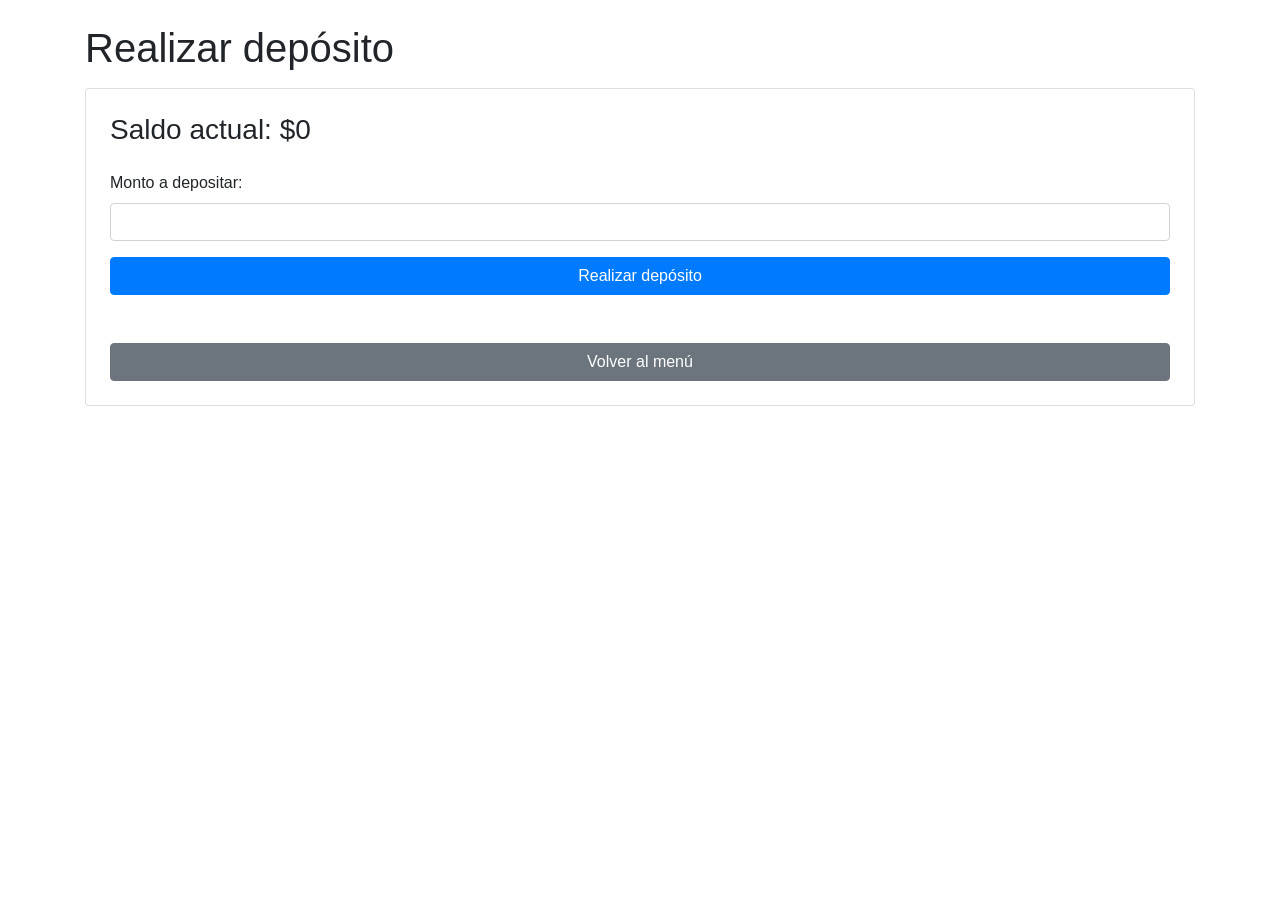
==== deposit.html @ 49910306 "Desafío billetera digital JQuery" ====
<!DOCTYPE html>
<html lang="es">
<head>
  <meta charset="UTF-8">
  <meta name="viewport" content="width=device-width, initial-scale=1.0">
  <link rel="stylesheet" href="https://stackpath.bootstrapcdn.com/bootstrap/4.5.0/css/bootstrap.min.css">
  <link rel="stylesheet" href="style.css">
  <title>Depósito</title>
</head>

<body>
  <div class="container">
    <h1 class="mt-4">Realizar depósito</h1>

    <div id="alert-container"></div>

    <div class="card p-4 mt-3">
      <h3>Saldo actual: $<span id="saldoActual">0</span></h3>

      <div class="form-group mt-3">
        <label for="montoDeposito">Monto a depositar:</label>
        <input type="number" id="montoDeposito" class="form-control">
      </div>

      <button id="btnRealizarDeposito" class="btn btn-primary">
        Realizar depósito
      </button>

      <p id="mensajeDeposito" class="mt-3"></p>

      <a href="menu.html" class="btn btn-secondary mt-3">
        Volver al menú
      </a>
    </div>
  </div>

  <script src="https://code.jquery.com/jquery-3.6.0.min.js"></script>
  <script src="script.js"></script>
</body>
</html>
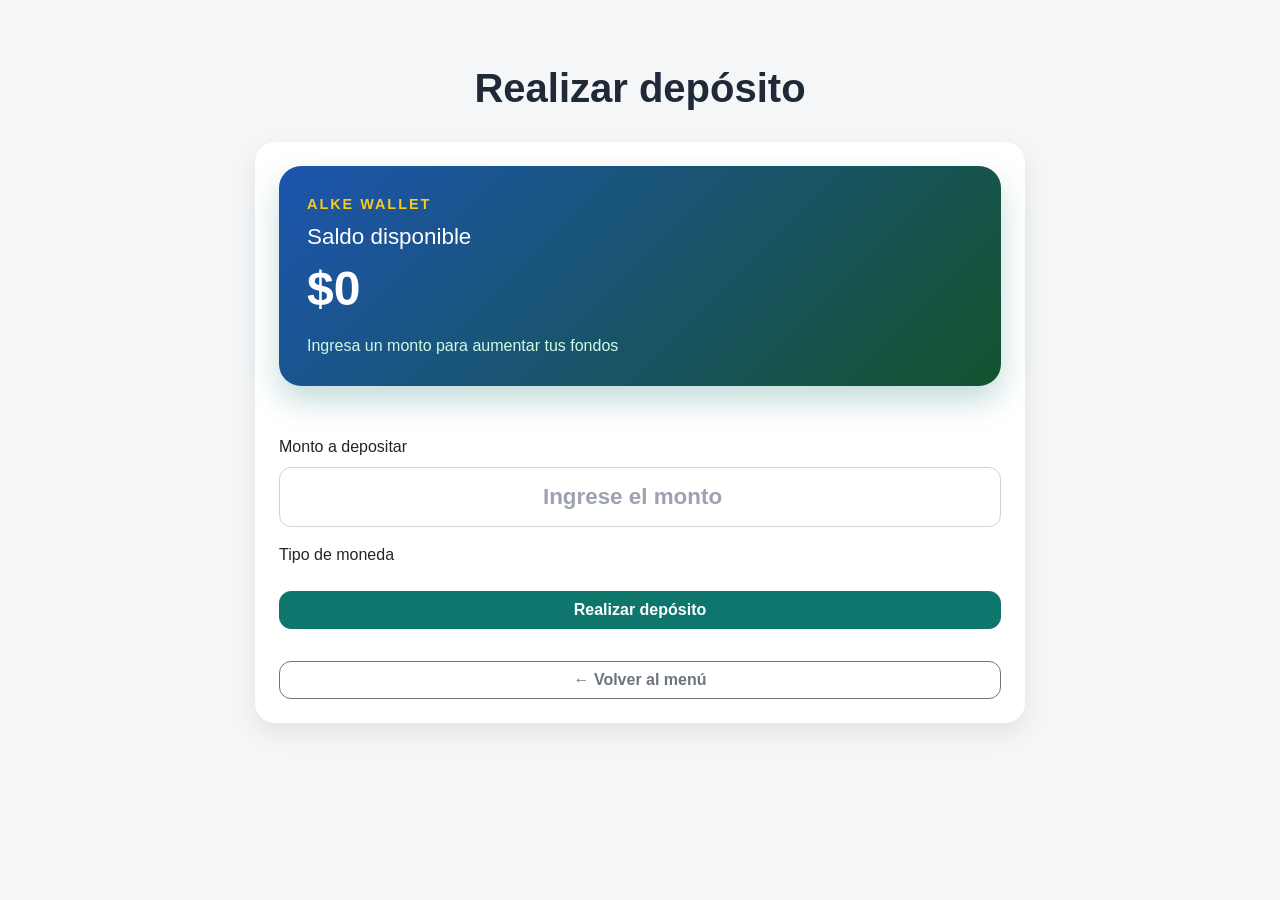
==== commit 57e51eb3: "Version final Alke Wallet" ====
--- a/deposit.html
+++ b/deposit.html
@@ -14,25 +14,45 @@
 
     <div id="alert-container"></div>
 
-    <div class="card p-4 mt-3">
-      <h3>Saldo actual: $<span id="saldoActual">0</span></h3>
+<div class="card p-4 mt-3">
 
-      <div class="form-group mt-3">
-        <label for="montoDeposito">Monto a depositar:</label>
-        <input type="number" id="montoDeposito" class="form-control">
-      </div>
+  <div class="wallet-card deposit-card">
+    <p class="wallet-label">ALKE WALLET</p>
+    <h2>Saldo disponible</h2>
+    <p class="display-4">$<span id="saldoActual">0</span></p>
+    <p class="wallet-subtitle">Ingresa un monto para aumentar tus fondos</p>
+  </div>
 
-      <button id="btnRealizarDeposito" class="btn btn-primary">
-        Realizar depósito
-      </button>
+<div class="form-group mt-4">
+  <label for="montoDeposito">Monto a depositar</label>
+  <input
+    type="number"
+    id="montoDeposito"
+    class="form-control"
+    placeholder="Ingrese el monto"
+    >
+    </div>
 
-      <p id="mensajeDeposito" class="mt-3"></p>
+    <div class="form-group">
+      <label for="monedaDeposito">Tipo de moneda</label>
+    </div>
 
-      <a href="menu.html" class="btn btn-secondary mt-3">
-        Volver al menú
-      </a>
-    </div>
-  </div>
+<button id="btnRealizarDeposito" class="btn btn-primary btn-block">
+  Realizar depósito
+</button>
+  
+<p id="mensajeDeposito" class="mt-3"></p>
+
+<a href="menu.html" class="btn btn-outline-secondary btn-block mt-3>
+     ← Volver al menú
+  </a>
+
+</div>
+
+
+<a href="menu.html" class="btn btn-secondary btn-block mt-3">
+  ← Volver al menú
+</a>
 
   <script src="https://code.jquery.com/jquery-3.6.0.min.js"></script>
   <script src="script.js"></script>
--- a/style.css
+++ b/style.css
@@ -0,0 +1,147 @@
+body {
+    background-color: #f4f6f8;
+    font-family: 'Segoe UI', sans-serif;
+}
+
+.container {
+    max-width: 800px;
+    padding-top: 40px;
+}
+
+h1 {
+    color: #1f2937;
+    text-align: center;
+    font-weight: 700;
+    margin-bottom: 30px;
+}
+
+.card {
+    background: rgb(255, 255, 255);
+    border: none;
+    border-radius: 20px;
+    box-shadow: 0 10px 25px rgba(0,0,0,0.08);
+}
+
+.card h2,
+.card h3,
+.card h4 {
+    color: #1f2937;
+}
+
+.form-control {
+    border-radius: 12px;
+}
+
+.btn {
+    border-radius: 12px;
+    font-weight: 600;
+}
+
+.btn-primary {
+    background-color: #0f766e;
+    border-color: #0f766e;
+}
+
+.btn-success {
+    background-color: #15803d;
+    border-color: #15803d;
+}
+
+.btn-info {
+    background-color: #b45309;
+    border-color: #b45309;
+    color: white;
+}
+
+.btn-secondary {
+    background-color: #1e9d8a;
+    border-color: #277774;
+    color: white;
+}
+
+.display-4 {
+    color: #15803d;
+    font-weight: bold;
+}
+
+.list-group-item {
+    border-radius: 10px;
+    margin-bottom: 5px;
+}
+
+.wallet-card {
+  background: linear-gradient(135deg, #1d55ae, #14532d);
+  border-radius: 22px;
+  padding: 28px;
+  color: white;
+  margin-bottom: 25px;
+  box-shadow: 0 15px 30px rgba(15, 118, 110, 0.25);
+}
+
+.wallet-label {
+  font-size: 0.9rem;
+  letter-spacing: 2px;
+  color: #facc15;
+  font-weight: bold;
+  margin-bottom: 8px;
+}
+
+.wallet-card h2 {
+  color: white;
+  font-size: 1.4rem;
+  margin-bottom: 10px;
+}
+
+.wallet-card .display-4 {
+  color: white;
+  font-weight: 800;
+  font-size: 3rem;
+}
+
+.wallet-subtitle {
+  color: #d1fae5;
+  margin-bottom: 0;
+}
+
+.deposit-card {
+    margin-bottom: 25px;
+}
+
+#montoDeposito {
+    font-size: 1.4rem;
+    font-weight: bold;
+    text-align: center;
+    height: 60px;
+}
+
+#montoDeposito::placeholder {
+    color: #9ca3af;
+}
+
+.movimiento-item {
+    display: flex;
+    justify-content: space-between;
+    align-items: center;
+    padding: 15px 18px;
+}
+
+.movimiento-item strong {
+    color: #274c77;
+    font-weight: 700;
+}
+
+.moneda {
+    font-size: 0.45em;
+    font-weight: 500;
+    vertical-align: middle;
+    margin-right: 8px;
+    opacity: 0.9;
+}
+
+.moneda {
+    font-size: 0.45em;
+    font-weight: 500;
+    vertical-align: middle;
+    margin-right: 8px;
+    opacity: 0.9;
+}
